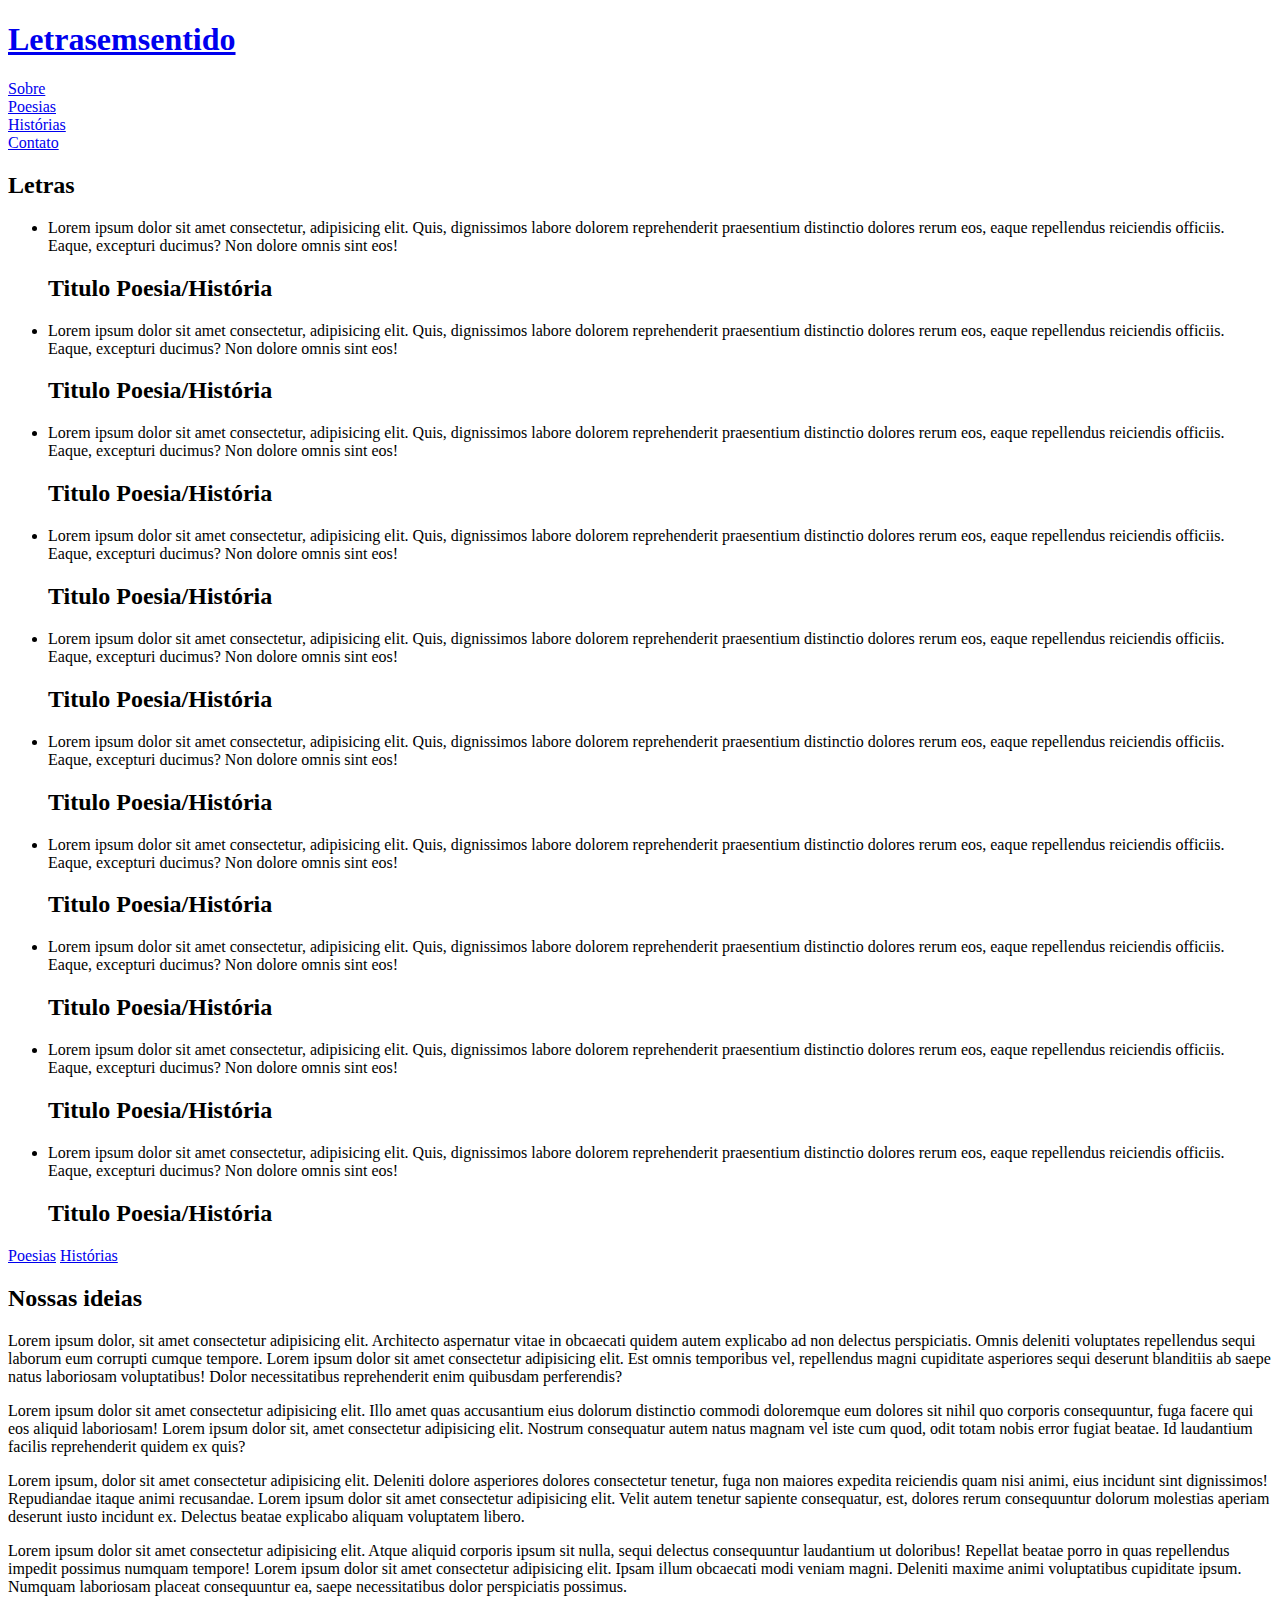
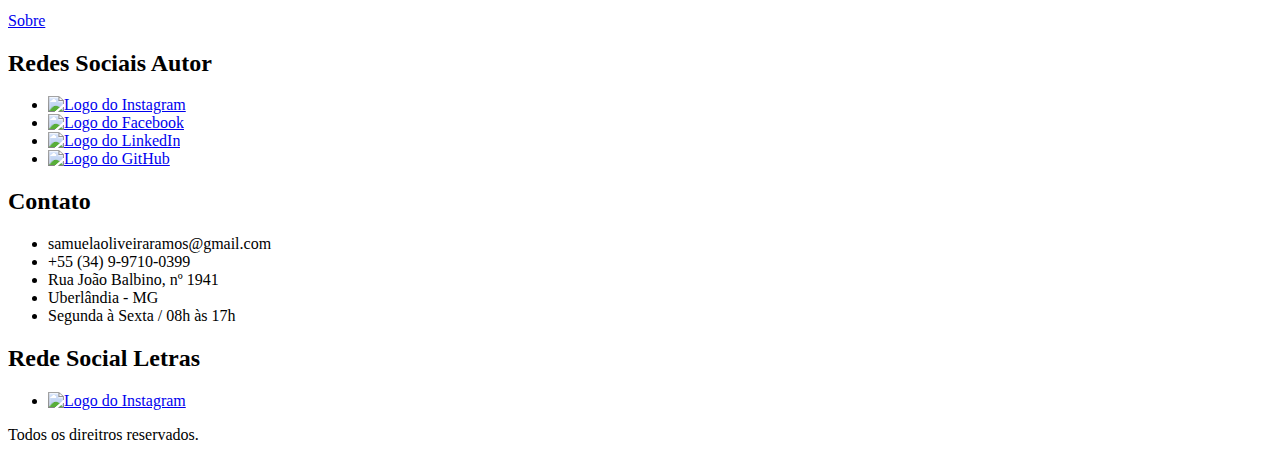
==== index.html @ d8d1daee "incrementação main" ====
<!DOCTYPE html>
<html lang="en">

<head>
  <meta charset="UTF-8">
  <meta http-equiv="X-UA-Compatible" content="IE=edge">
  <meta name="viewport" content="width=device-width, initial-scale=1.0">
  <link rel="stylesheet" href="style.css">
  <title>Letrasemsentido Poesias e Histórias</title>
</head>

<body class="body-container-grid">
  <header class="header-container">
    <h1><a class="header-logo" href="#">Letrasemsentido</a></h1>
    <nav>
      <li><a href="#">Sobre</a></li>
      <li><a href="#">Poesias</a></li>
      <li><a href="#">Histórias</a></li>
      <li><a href="#">Contato</a></li>
    </nav>
  </header>
  <main>
    <h2 class="main-titulo">Letras</h2>
    <section class="main-slide-container">
      <ul class="main-ul-slides">
        <li>
          <p>Lorem ipsum dolor sit amet consectetur, adipisicing elit. Quis, dignissimos labore dolorem reprehenderit praesentium distinctio dolores rerum eos, eaque repellendus reiciendis officiis. Eaque, excepturi ducimus? Non dolore omnis sint eos!</p>
          <h2>Titulo Poesia/História</h2>
        </li>
        <li>
          <p>Lorem ipsum dolor sit amet consectetur, adipisicing elit. Quis, dignissimos labore dolorem reprehenderit praesentium distinctio dolores rerum eos, eaque repellendus reiciendis officiis. Eaque, excepturi ducimus? Non dolore omnis sint eos!</p>
          <h2>Titulo Poesia/História</h2>
        </li>
        <li>
          <p>Lorem ipsum dolor sit amet consectetur, adipisicing elit. Quis, dignissimos labore dolorem reprehenderit praesentium distinctio dolores rerum eos, eaque repellendus reiciendis officiis. Eaque, excepturi ducimus? Non dolore omnis sint eos!</p>
          <h2>Titulo Poesia/História</h2>
        </li>
        <li>
          <p>Lorem ipsum dolor sit amet consectetur, adipisicing elit. Quis, dignissimos labore dolorem reprehenderit praesentium distinctio dolores rerum eos, eaque repellendus reiciendis officiis. Eaque, excepturi ducimus? Non dolore omnis sint eos!</p>
          <h2>Titulo Poesia/História</h2>
        </li>
        <li>
          <p>Lorem ipsum dolor sit amet consectetur, adipisicing elit. Quis, dignissimos labore dolorem reprehenderit praesentium distinctio dolores rerum eos, eaque repellendus reiciendis officiis. Eaque, excepturi ducimus? Non dolore omnis sint eos!</p>
          <h2>Titulo Poesia/História</h2>
        </li>
        <li>
          <p>Lorem ipsum dolor sit amet consectetur, adipisicing elit. Quis, dignissimos labore dolorem reprehenderit praesentium distinctio dolores rerum eos, eaque repellendus reiciendis officiis. Eaque, excepturi ducimus? Non dolore omnis sint eos!</p>
          <h2>Titulo Poesia/História</h2>
        </li>
        <li>
          <p>Lorem ipsum dolor sit amet consectetur, adipisicing elit. Quis, dignissimos labore dolorem reprehenderit praesentium distinctio dolores rerum eos, eaque repellendus reiciendis officiis. Eaque, excepturi ducimus? Non dolore omnis sint eos!</p>
          <h2>Titulo Poesia/História</h2>
        </li>
        <li>
          <p>Lorem ipsum dolor sit amet consectetur, adipisicing elit. Quis, dignissimos labore dolorem reprehenderit praesentium distinctio dolores rerum eos, eaque repellendus reiciendis officiis. Eaque, excepturi ducimus? Non dolore omnis sint eos!</p>
          <h2>Titulo Poesia/História</h2>
        </li>
        <li>
          <p>Lorem ipsum dolor sit amet consectetur, adipisicing elit. Quis, dignissimos labore dolorem reprehenderit praesentium distinctio dolores rerum eos, eaque repellendus reiciendis officiis. Eaque, excepturi ducimus? Non dolore omnis sint eos!</p>
          <h2>Titulo Poesia/História</h2>
        </li>
        <li>
          <p>Lorem ipsum dolor sit amet consectetur, adipisicing elit. Quis, dignissimos labore dolorem reprehenderit praesentium distinctio dolores rerum eos, eaque repellendus reiciendis officiis. Eaque, excepturi ducimus? Non dolore omnis sint eos!</p>
          <h2>Titulo Poesia/História</h2>
        </li>
      </ul>
    </section>
    <section class="main-links-p-h">
      <a href="#">Poesias</a>
      <a href="#">Histórias</a>
    </section>
    <section class="main-ideias">
      <h2>Nossas ideias</h2>
      <p>Lorem ipsum dolor, sit amet consectetur adipisicing elit. Architecto aspernatur vitae in obcaecati quidem autem explicabo ad non delectus perspiciatis. Omnis deleniti voluptates repellendus sequi laborum eum corrupti cumque tempore. Lorem ipsum dolor sit amet consectetur adipisicing elit. Est omnis temporibus vel, repellendus magni cupiditate asperiores sequi deserunt blanditiis ab saepe natus laboriosam voluptatibus! Dolor necessitatibus reprehenderit enim quibusdam perferendis?</p>
      <p> Lorem ipsum dolor sit amet consectetur adipisicing elit. Illo amet quas accusantium eius dolorum distinctio commodi doloremque eum dolores sit nihil quo corporis consequuntur, fuga facere qui eos aliquid laboriosam! Lorem ipsum dolor sit, amet consectetur adipisicing elit. Nostrum consequatur autem natus magnam vel iste cum quod, odit totam nobis error fugiat beatae. Id laudantium facilis reprehenderit quidem ex quis?</p>
      <p>Lorem ipsum, dolor sit amet consectetur adipisicing elit. Deleniti dolore asperiores dolores consectetur tenetur, fuga non maiores expedita reiciendis quam nisi animi, eius incidunt sint dignissimos! Repudiandae itaque animi recusandae. Lorem ipsum dolor sit amet consectetur adipisicing elit. Velit autem tenetur sapiente consequatur, est, dolores rerum consequuntur dolorum molestias aperiam deserunt iusto incidunt ex. Delectus beatae explicabo aliquam voluptatem libero.</p>
      <p>Lorem ipsum dolor sit amet consectetur adipisicing elit. Atque aliquid corporis ipsum sit nulla, sequi delectus consequuntur laudantium ut doloribus! Repellat beatae porro in quas repellendus impedit possimus numquam tempore! Lorem ipsum dolor sit amet consectetur adipisicing elit. Ipsam illum obcaecati modi veniam magni. Deleniti maxime animi voluptatibus cupiditate ipsum. Numquam laboriosam placeat consequuntur ea, saepe necessitatibus dolor perspiciatis possimus.</p>
      <div><a href="#">Sobre</a></div>
    </section>
  </main>
  <footer class="footer-grid">

    <div class="footer-redes-autor">
      <h2>Redes Sociais Autor</h2>
      <ul>
        <li><a href="https://www.instagram.com/ramoos.sam/" target="blank"><img src="./img/instagram.svg" alt="Logo do Instagram"></a></li>
        <li><a href="https://www.facebook.com/samuel.ramos.00/" target="blank"><img src="./img/facebook.svg" alt="Logo do Facebook"></a></li>
        <li><a href="https://linkedin.com/in/samrms" target="blank"><img src="./img/linkedin.svg" alt="Logo do LinkedIn"></a></li>
        <li><a href="https://github.com/SamuelRms" target="blank"><img src="./img/github.svg" alt="Logo do GitHub"></a></li>
      </ul>
    </div>
    <div class="footer-contato">
      <h2>Contato</h2>
      <ul>
        <li>samuelaoliveiraramos@gmail.com</li>
        <li>+55 (34) 9-9710-0399</li>
        <li>Rua João Balbino, nº 1941</li>
        <li>Uberlândia - MG</li>
        <li>Segunda à Sexta / 08h às 17h
        </li>
      </ul>
    </div>
    <div class="footer-rede-letras">
      <h2>Rede Social Letras</h2>
      <ul>
        <li><a href="https://www.instagram.com/letrasem.sentidos/" target="blank"><img src="./img/instagram.svg" alt="Logo do Instagram"></a></li>
      </ul>
    </div>

    <div class="footer-copy">
      <p>Todos os direitros reservados.</p>
    </div>
  </footer>
</body>

</html>
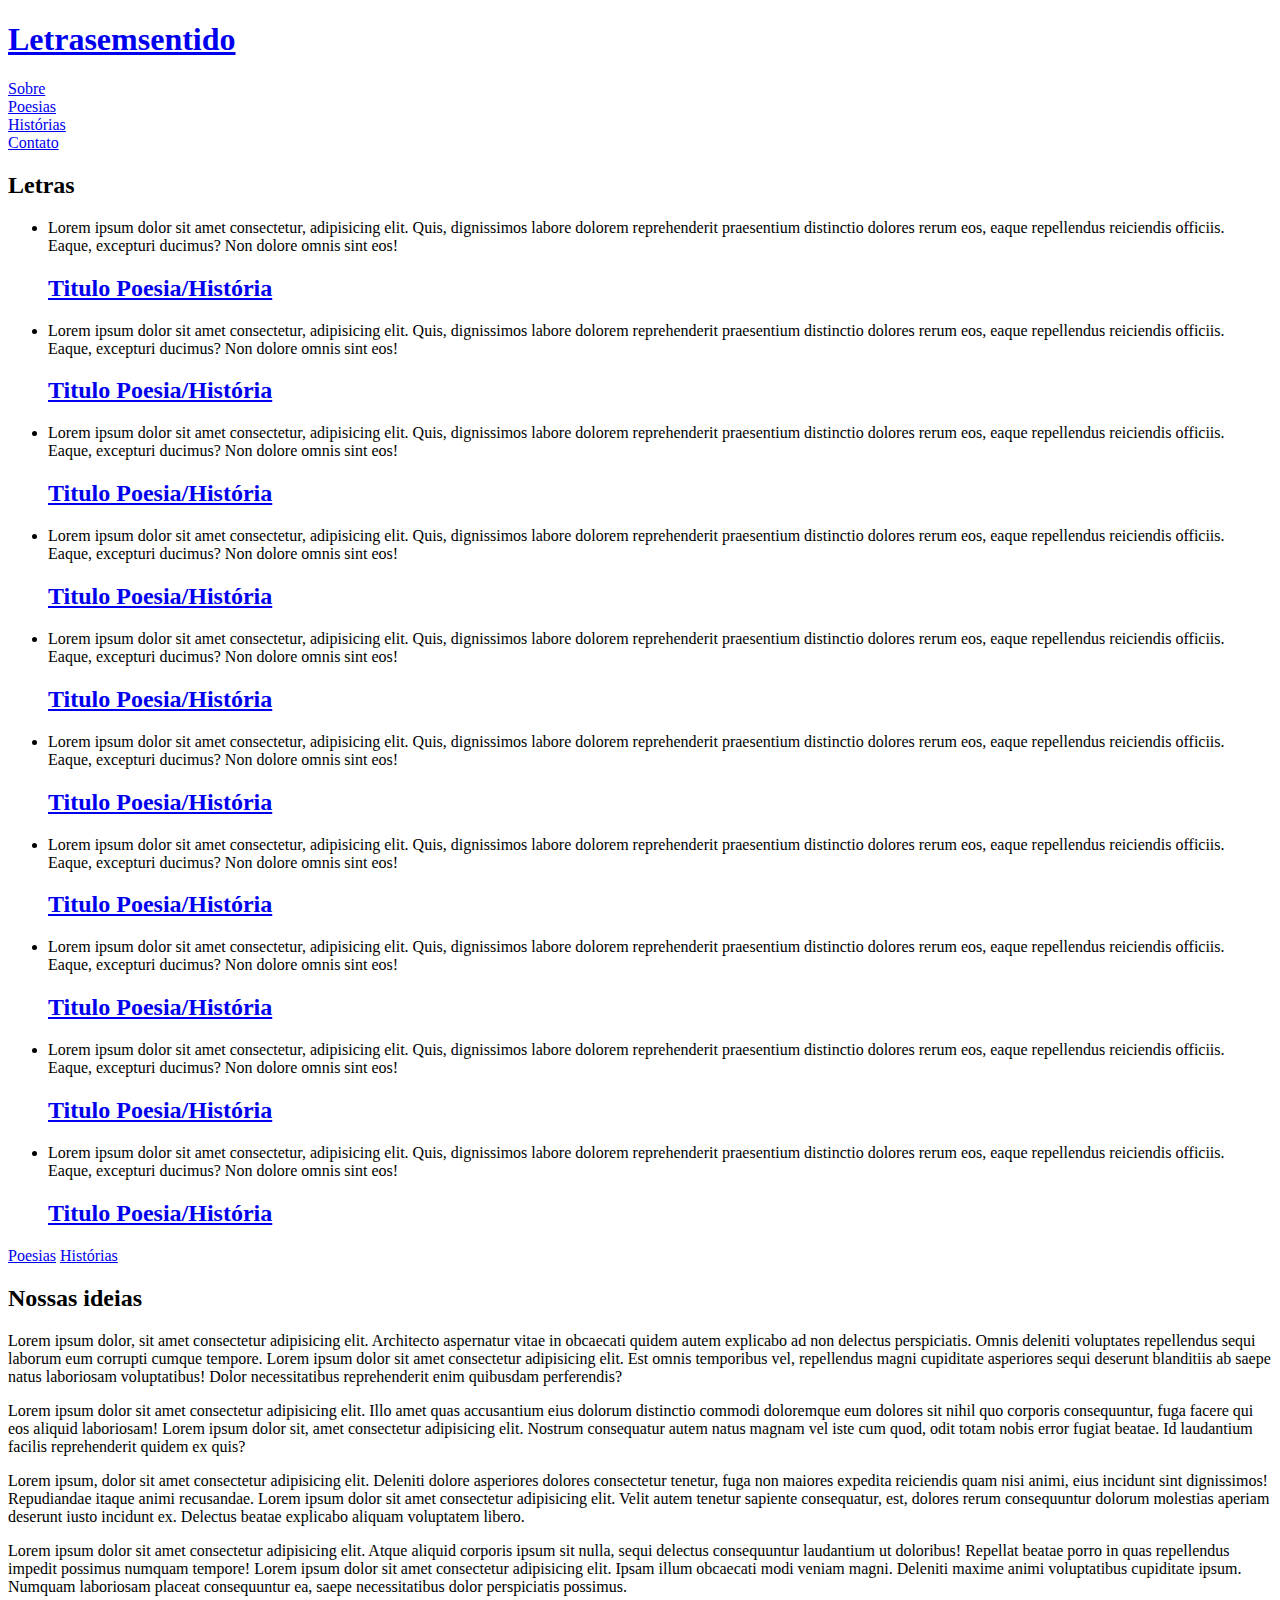
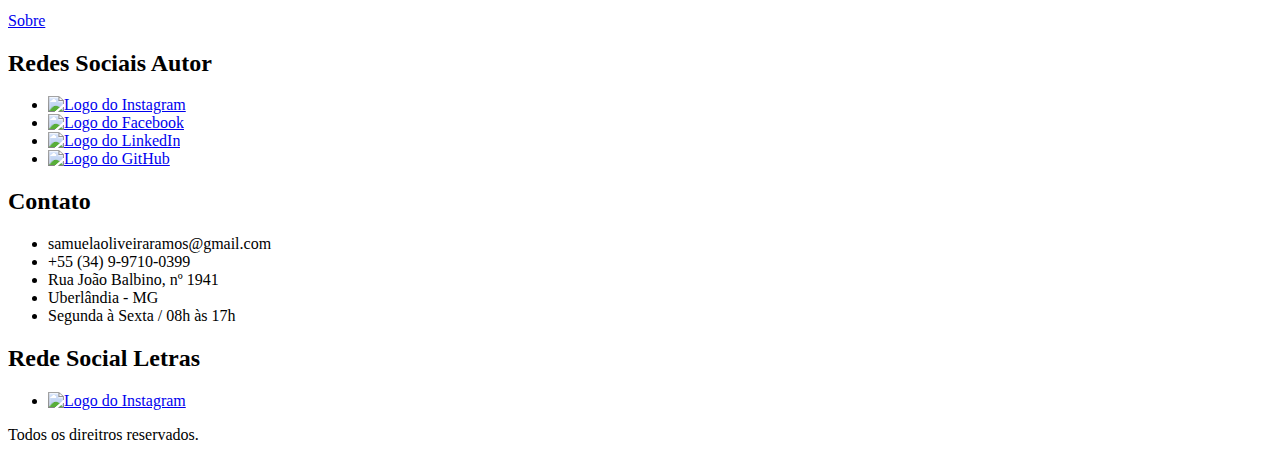
==== commit 80b101f8: "adição de paginas do projeto" ====
--- a/index.html
+++ b/index.html
@@ -1,5 +1,5 @@
 <!DOCTYPE html>
-<html lang="en">
+<html lang="pt-BR">
 
 <head>
   <meta charset="UTF-8">
@@ -11,12 +11,12 @@
 
 <body class="body-container-grid">
   <header class="header-container">
-    <h1><a class="header-logo" href="#">Letrasemsentido</a></h1>
+    <h1><a class="header-logo" href="./index.html">Letrasemsentido</a></h1>
     <nav>
-      <li><a href="#">Sobre</a></li>
-      <li><a href="#">Poesias</a></li>
-      <li><a href="#">Histórias</a></li>
-      <li><a href="#">Contato</a></li>
+      <li><a href="./sobre.html">Sobre</a></li>
+      <li><a href="./poesias.html">Poesias</a></li>
+      <li><a href="./historias.html">Histórias</a></li>
+      <li><a href="./contato.html">Contato</a></li>
     </nav>
   </header>
   <main>
@@ -25,49 +25,49 @@
       <ul class="main-ul-slides">
         <li>
           <p>Lorem ipsum dolor sit amet consectetur, adipisicing elit. Quis, dignissimos labore dolorem reprehenderit praesentium distinctio dolores rerum eos, eaque repellendus reiciendis officiis. Eaque, excepturi ducimus? Non dolore omnis sint eos!</p>
-          <h2>Titulo Poesia/História</h2>
+          <h2> <a href="./poesias.html"> Titulo Poesia/História</a></h2>
         </li>
         <li>
           <p>Lorem ipsum dolor sit amet consectetur, adipisicing elit. Quis, dignissimos labore dolorem reprehenderit praesentium distinctio dolores rerum eos, eaque repellendus reiciendis officiis. Eaque, excepturi ducimus? Non dolore omnis sint eos!</p>
-          <h2>Titulo Poesia/História</h2>
+          <h2> <a href="./historias.html"> Titulo Poesia/História</a></h2>
         </li>
         <li>
           <p>Lorem ipsum dolor sit amet consectetur, adipisicing elit. Quis, dignissimos labore dolorem reprehenderit praesentium distinctio dolores rerum eos, eaque repellendus reiciendis officiis. Eaque, excepturi ducimus? Non dolore omnis sint eos!</p>
-          <h2>Titulo Poesia/História</h2>
+          <h2> <a href="./poesias.html"> Titulo Poesia/História</a></h2>
         </li>
         <li>
           <p>Lorem ipsum dolor sit amet consectetur, adipisicing elit. Quis, dignissimos labore dolorem reprehenderit praesentium distinctio dolores rerum eos, eaque repellendus reiciendis officiis. Eaque, excepturi ducimus? Non dolore omnis sint eos!</p>
-          <h2>Titulo Poesia/História</h2>
+          <h2> <a href="./historias.html"> Titulo Poesia/História</a></h2>
         </li>
         <li>
           <p>Lorem ipsum dolor sit amet consectetur, adipisicing elit. Quis, dignissimos labore dolorem reprehenderit praesentium distinctio dolores rerum eos, eaque repellendus reiciendis officiis. Eaque, excepturi ducimus? Non dolore omnis sint eos!</p>
-          <h2>Titulo Poesia/História</h2>
+          <h2> <a href="./poesias.html"> Titulo Poesia/História</a></h2>
         </li>
         <li>
           <p>Lorem ipsum dolor sit amet consectetur, adipisicing elit. Quis, dignissimos labore dolorem reprehenderit praesentium distinctio dolores rerum eos, eaque repellendus reiciendis officiis. Eaque, excepturi ducimus? Non dolore omnis sint eos!</p>
-          <h2>Titulo Poesia/História</h2>
+          <h2> <a href="./hi.html"> Titulo Poesia/História</a></h2>
         </li>
         <li>
           <p>Lorem ipsum dolor sit amet consectetur, adipisicing elit. Quis, dignissimos labore dolorem reprehenderit praesentium distinctio dolores rerum eos, eaque repellendus reiciendis officiis. Eaque, excepturi ducimus? Non dolore omnis sint eos!</p>
-          <h2>Titulo Poesia/História</h2>
+          <h2> <a href="./poesias.html"> Titulo Poesia/História</a></h2>
         </li>
         <li>
           <p>Lorem ipsum dolor sit amet consectetur, adipisicing elit. Quis, dignissimos labore dolorem reprehenderit praesentium distinctio dolores rerum eos, eaque repellendus reiciendis officiis. Eaque, excepturi ducimus? Non dolore omnis sint eos!</p>
-          <h2>Titulo Poesia/História</h2>
+          <h2> <a href="./poesias.html"> Titulo Poesia/História</a></h2>
         </li>
         <li>
           <p>Lorem ipsum dolor sit amet consectetur, adipisicing elit. Quis, dignissimos labore dolorem reprehenderit praesentium distinctio dolores rerum eos, eaque repellendus reiciendis officiis. Eaque, excepturi ducimus? Non dolore omnis sint eos!</p>
-          <h2>Titulo Poesia/História</h2>
+          <h2> <a href="./poesias.html"> Titulo Poesia/História</a></h2>
         </li>
         <li>
           <p>Lorem ipsum dolor sit amet consectetur, adipisicing elit. Quis, dignissimos labore dolorem reprehenderit praesentium distinctio dolores rerum eos, eaque repellendus reiciendis officiis. Eaque, excepturi ducimus? Non dolore omnis sint eos!</p>
-          <h2>Titulo Poesia/História</h2>
+          <h2> <a href="./poesias.html"> Titulo Poesia/História</a></h2>
         </li>
       </ul>
     </section>
     <section class="main-links-p-h">
-      <a href="#">Poesias</a>
-      <a href="#">Histórias</a>
+      <a href="./poesias.html">Poesias</a>
+      <a href="./historias.html">Histórias</a>
     </section>
     <section class="main-ideias">
       <h2>Nossas ideias</h2>
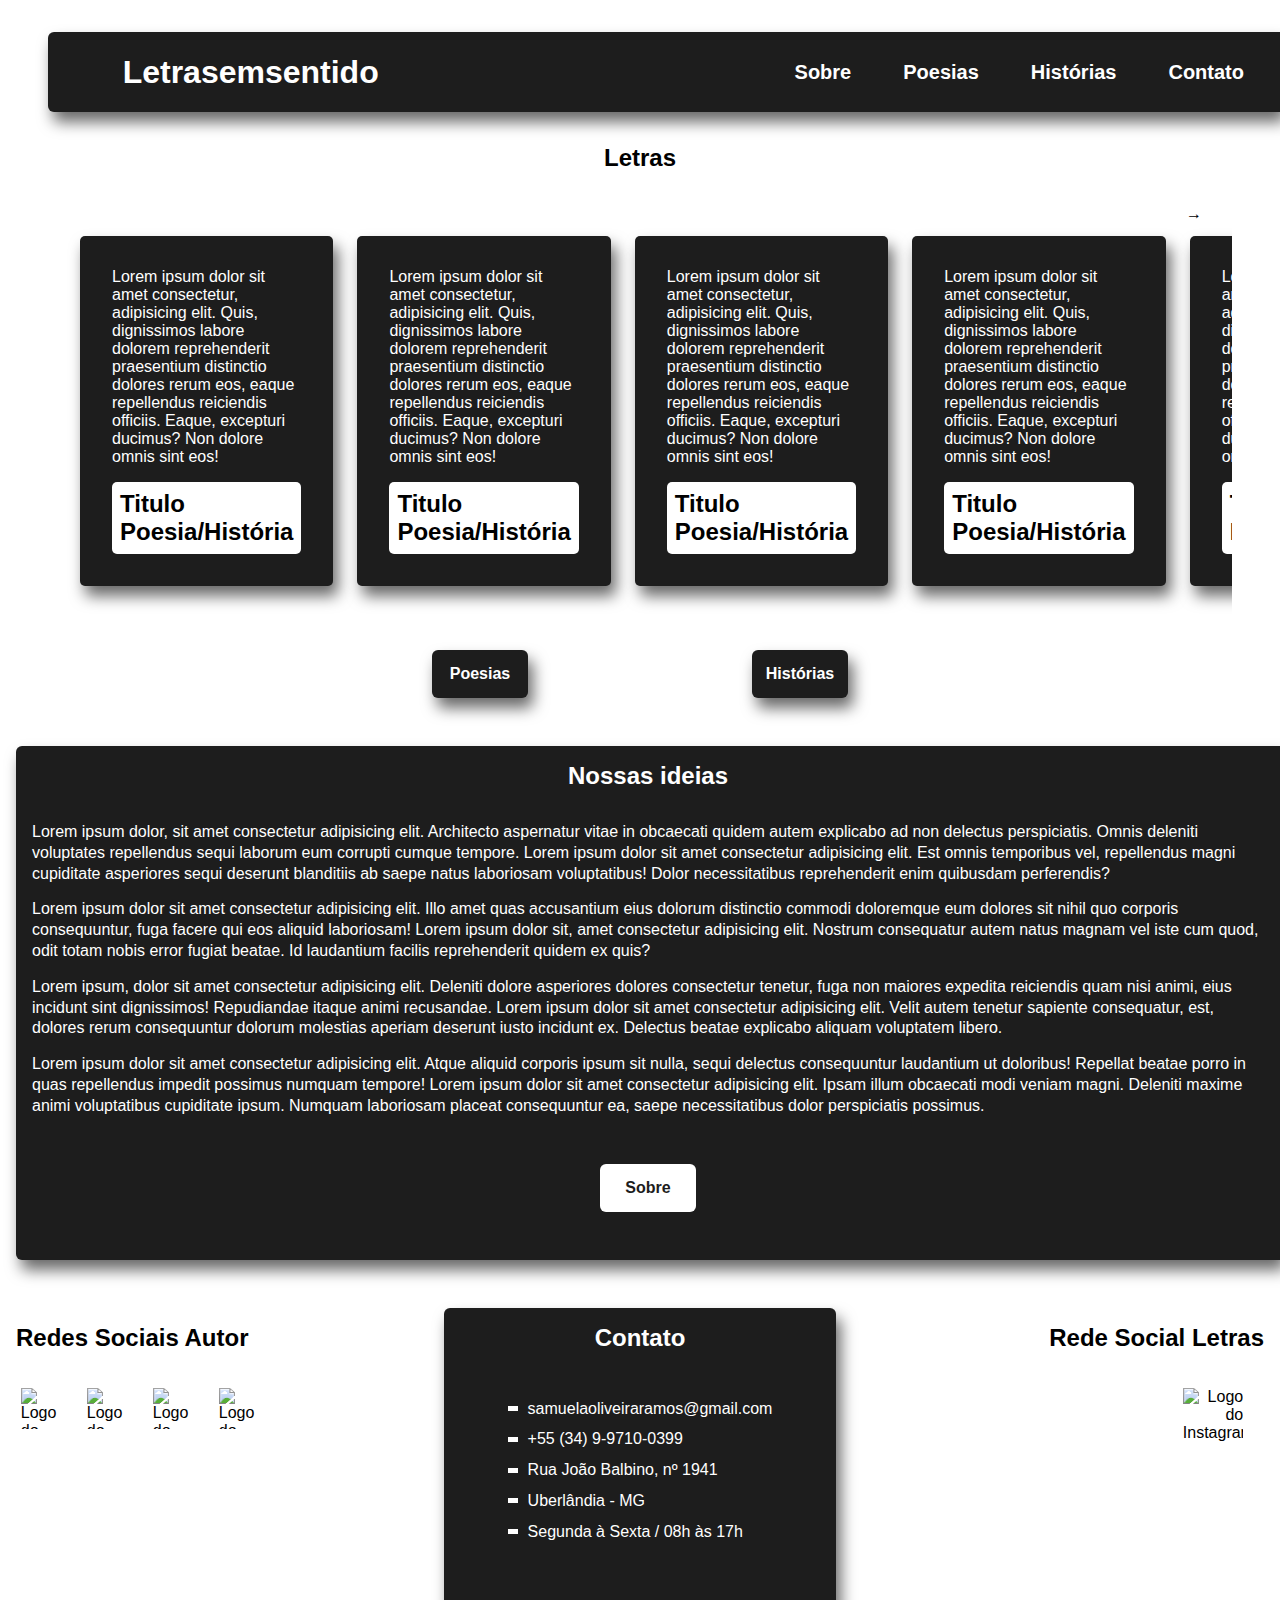
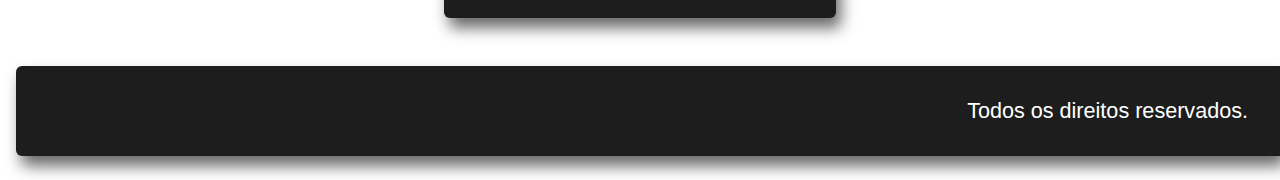
==== commit d0215a30: "atualização responsivo" ====
--- a/index.html
+++ b/index.html
@@ -11,12 +11,12 @@
 
 <body class="body-container-grid">
   <header class="header-container">
-    <h1><a class="header-logo" href="./index.html">Letrasemsentido</a></h1>
+    <h1><a class="header-logo" href="/">Letrasemsentido</a></h1>
     <nav>
-      <li><a href="./sobre.html">Sobre</a></li>
-      <li><a href="./poesias.html">Poesias</a></li>
-      <li><a href="./historias.html">Histórias</a></li>
-      <li><a href="./contato.html">Contato</a></li>
+      <li><a href="./pages/sobre.html">Sobre</a></li>
+      <li><a href="./pages/poesias.html">Poesias</a></li>
+      <li><a href="./pages/historias.html">Histórias</a></li>
+      <li><a href="./pages/contato.html">Contato</a></li>
     </nav>
   </header>
   <main>
@@ -25,23 +25,23 @@
       <ul class="main-ul-slides">
         <li>
           <p>Lorem ipsum dolor sit amet consectetur, adipisicing elit. Quis, dignissimos labore dolorem reprehenderit praesentium distinctio dolores rerum eos, eaque repellendus reiciendis officiis. Eaque, excepturi ducimus? Non dolore omnis sint eos!</p>
-          <h2> <a href="./poesias.html"> Titulo Poesia/História</a></h2>
+          <h2> <a href="./pages/poesias.html"> Titulo Poesia/História</a></h2>
         </li>
         <li>
           <p>Lorem ipsum dolor sit amet consectetur, adipisicing elit. Quis, dignissimos labore dolorem reprehenderit praesentium distinctio dolores rerum eos, eaque repellendus reiciendis officiis. Eaque, excepturi ducimus? Non dolore omnis sint eos!</p>
-          <h2> <a href="./historias.html"> Titulo Poesia/História</a></h2>
+          <h2> <a href="./pages/historias.html"> Titulo Poesia/História</a></h2>
         </li>
         <li>
           <p>Lorem ipsum dolor sit amet consectetur, adipisicing elit. Quis, dignissimos labore dolorem reprehenderit praesentium distinctio dolores rerum eos, eaque repellendus reiciendis officiis. Eaque, excepturi ducimus? Non dolore omnis sint eos!</p>
-          <h2> <a href="./poesias.html"> Titulo Poesia/História</a></h2>
+          <h2> <a href="./pages/poesias.html"> Titulo Poesia/História</a></h2>
         </li>
         <li>
           <p>Lorem ipsum dolor sit amet consectetur, adipisicing elit. Quis, dignissimos labore dolorem reprehenderit praesentium distinctio dolores rerum eos, eaque repellendus reiciendis officiis. Eaque, excepturi ducimus? Non dolore omnis sint eos!</p>
-          <h2> <a href="./historias.html"> Titulo Poesia/História</a></h2>
+          <h2> <a href="./pages/historias.html"> Titulo Poesia/História</a></h2>
         </li>
         <li>
           <p>Lorem ipsum dolor sit amet consectetur, adipisicing elit. Quis, dignissimos labore dolorem reprehenderit praesentium distinctio dolores rerum eos, eaque repellendus reiciendis officiis. Eaque, excepturi ducimus? Non dolore omnis sint eos!</p>
-          <h2> <a href="./poesias.html"> Titulo Poesia/História</a></h2>
+          <h2> <a href="./pages/poesias.html"> Titulo Poesia/História</a></h2>
         </li>
         <li>
           <p>Lorem ipsum dolor sit amet consectetur, adipisicing elit. Quis, dignissimos labore dolorem reprehenderit praesentium distinctio dolores rerum eos, eaque repellendus reiciendis officiis. Eaque, excepturi ducimus? Non dolore omnis sint eos!</p>
@@ -49,25 +49,25 @@
         </li>
         <li>
           <p>Lorem ipsum dolor sit amet consectetur, adipisicing elit. Quis, dignissimos labore dolorem reprehenderit praesentium distinctio dolores rerum eos, eaque repellendus reiciendis officiis. Eaque, excepturi ducimus? Non dolore omnis sint eos!</p>
-          <h2> <a href="./poesias.html"> Titulo Poesia/História</a></h2>
+          <h2> <a href="./pages/poesias.html"> Titulo Poesia/História</a></h2>
         </li>
         <li>
           <p>Lorem ipsum dolor sit amet consectetur, adipisicing elit. Quis, dignissimos labore dolorem reprehenderit praesentium distinctio dolores rerum eos, eaque repellendus reiciendis officiis. Eaque, excepturi ducimus? Non dolore omnis sint eos!</p>
-          <h2> <a href="./poesias.html"> Titulo Poesia/História</a></h2>
+          <h2> <a href="./pages/poesias.html"> Titulo Poesia/História</a></h2>
         </li>
         <li>
           <p>Lorem ipsum dolor sit amet consectetur, adipisicing elit. Quis, dignissimos labore dolorem reprehenderit praesentium distinctio dolores rerum eos, eaque repellendus reiciendis officiis. Eaque, excepturi ducimus? Non dolore omnis sint eos!</p>
-          <h2> <a href="./poesias.html"> Titulo Poesia/História</a></h2>
+          <h2> <a href="./pages/poesias.html"> Titulo Poesia/História</a></h2>
         </li>
         <li>
           <p>Lorem ipsum dolor sit amet consectetur, adipisicing elit. Quis, dignissimos labore dolorem reprehenderit praesentium distinctio dolores rerum eos, eaque repellendus reiciendis officiis. Eaque, excepturi ducimus? Non dolore omnis sint eos!</p>
-          <h2> <a href="./poesias.html"> Titulo Poesia/História</a></h2>
+          <h2> <a href="./pages/poesias.html"> Titulo Poesia/História</a></h2>
         </li>
       </ul>
     </section>
     <section class="main-links-p-h">
-      <a href="./poesias.html">Poesias</a>
-      <a href="./historias.html">Histórias</a>
+      <a href="./pages/poesias.html">Poesias</a>
+      <a href="./pages/historias.html">Histórias</a>
     </section>
     <section class="main-ideias">
       <h2>Nossas ideias</h2>
@@ -75,7 +75,7 @@
       <p> Lorem ipsum dolor sit amet consectetur adipisicing elit. Illo amet quas accusantium eius dolorum distinctio commodi doloremque eum dolores sit nihil quo corporis consequuntur, fuga facere qui eos aliquid laboriosam! Lorem ipsum dolor sit, amet consectetur adipisicing elit. Nostrum consequatur autem natus magnam vel iste cum quod, odit totam nobis error fugiat beatae. Id laudantium facilis reprehenderit quidem ex quis?</p>
       <p>Lorem ipsum, dolor sit amet consectetur adipisicing elit. Deleniti dolore asperiores dolores consectetur tenetur, fuga non maiores expedita reiciendis quam nisi animi, eius incidunt sint dignissimos! Repudiandae itaque animi recusandae. Lorem ipsum dolor sit amet consectetur adipisicing elit. Velit autem tenetur sapiente consequatur, est, dolores rerum consequuntur dolorum molestias aperiam deserunt iusto incidunt ex. Delectus beatae explicabo aliquam voluptatem libero.</p>
       <p>Lorem ipsum dolor sit amet consectetur adipisicing elit. Atque aliquid corporis ipsum sit nulla, sequi delectus consequuntur laudantium ut doloribus! Repellat beatae porro in quas repellendus impedit possimus numquam tempore! Lorem ipsum dolor sit amet consectetur adipisicing elit. Ipsam illum obcaecati modi veniam magni. Deleniti maxime animi voluptatibus cupiditate ipsum. Numquam laboriosam placeat consequuntur ea, saepe necessitatibus dolor perspiciatis possimus.</p>
-      <div><a href="#">Sobre</a></div>
+      <div><a href="./pages/sobre.html">Sobre</a></div>
     </section>
   </main>
   <footer class="footer-grid">
@@ -108,7 +108,7 @@
     </div>
 
     <div class="footer-copy">
-      <p>Todos os direitros reservados.</p>
+      <p>Todos os direitos reservados.</p>
     </div>
   </footer>
 </body>
--- a/style.css
+++ b/style.css
@@ -0,0 +1,10 @@
+@import './css/reset.css';
+@import './css/footer.css';
+@import './css/main.css';
+@import './css/header.css';
+@import './css/displaygrid.css';
+
+/* Responsive */
+@import './css/responsive/header-responsive.css';
+@import './css/responsive/main-responsive.css';
+@import './css/responsive/footer-responsive.css';
